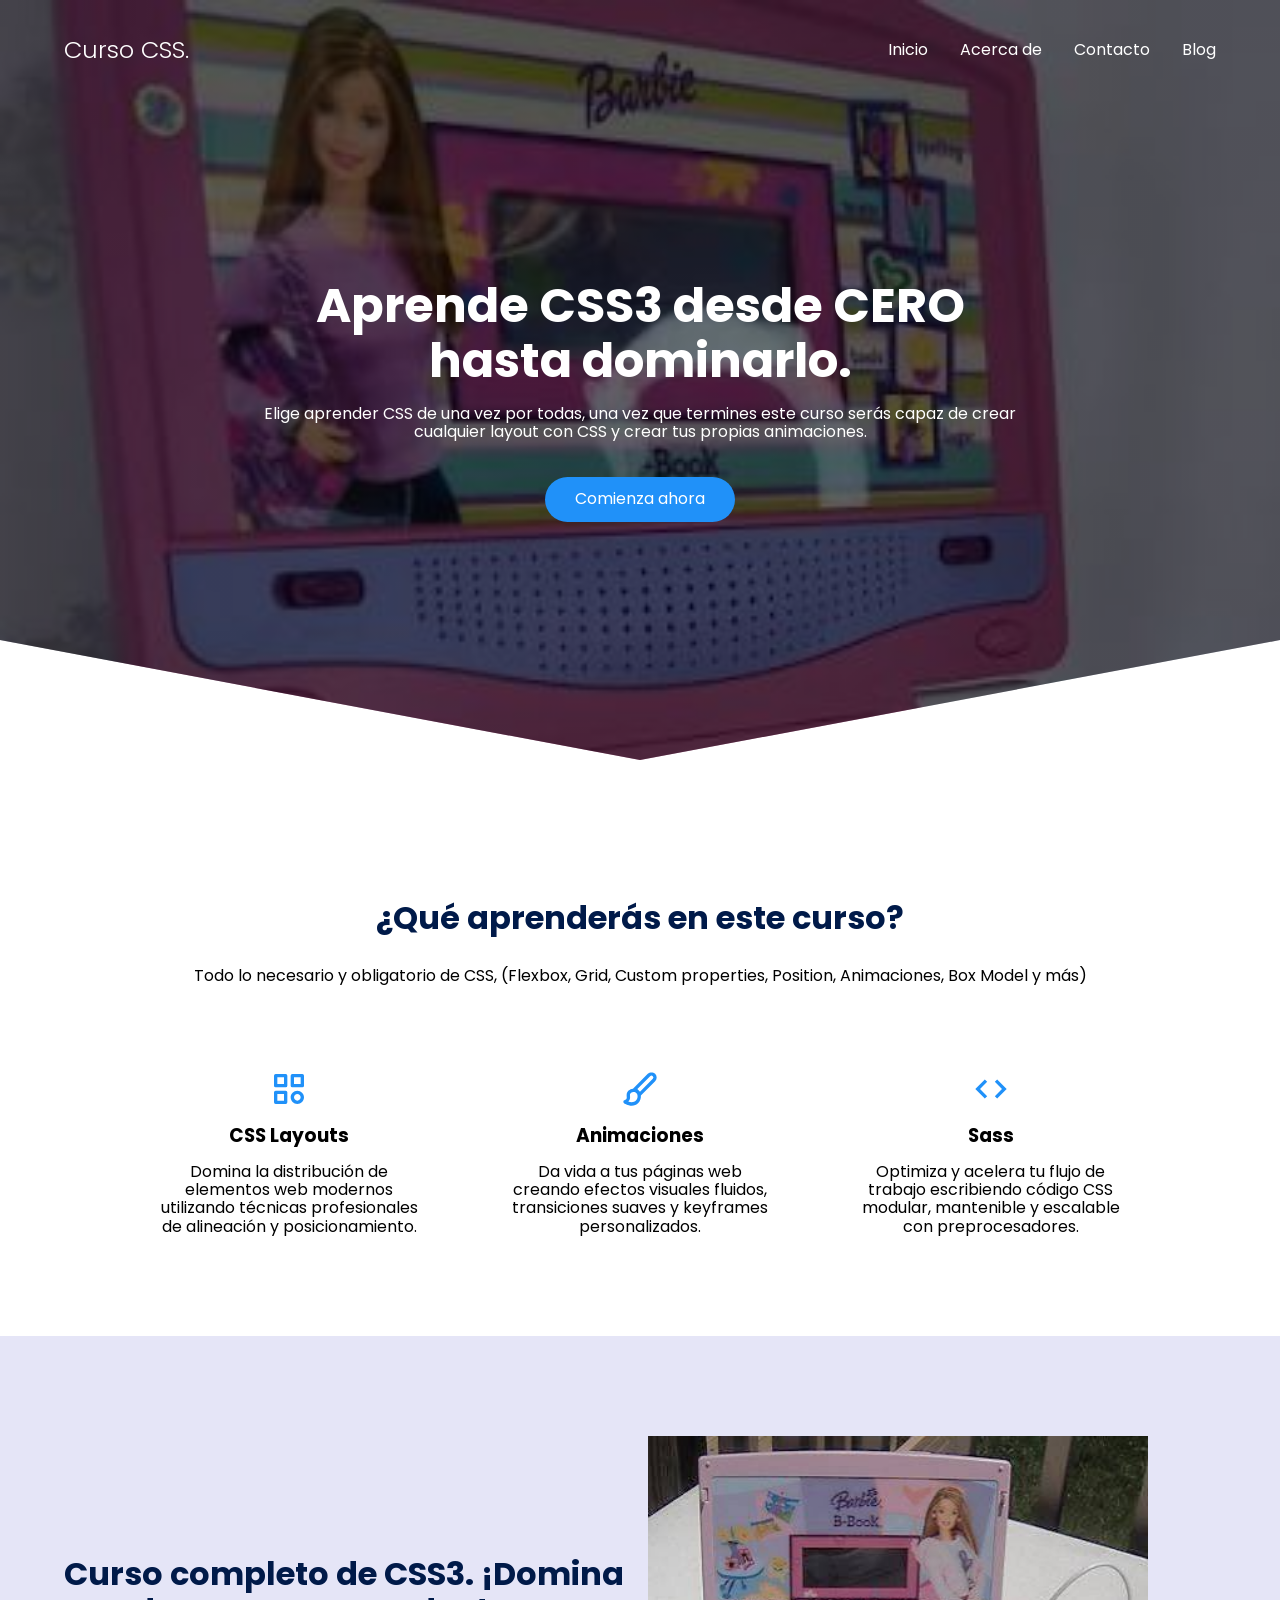
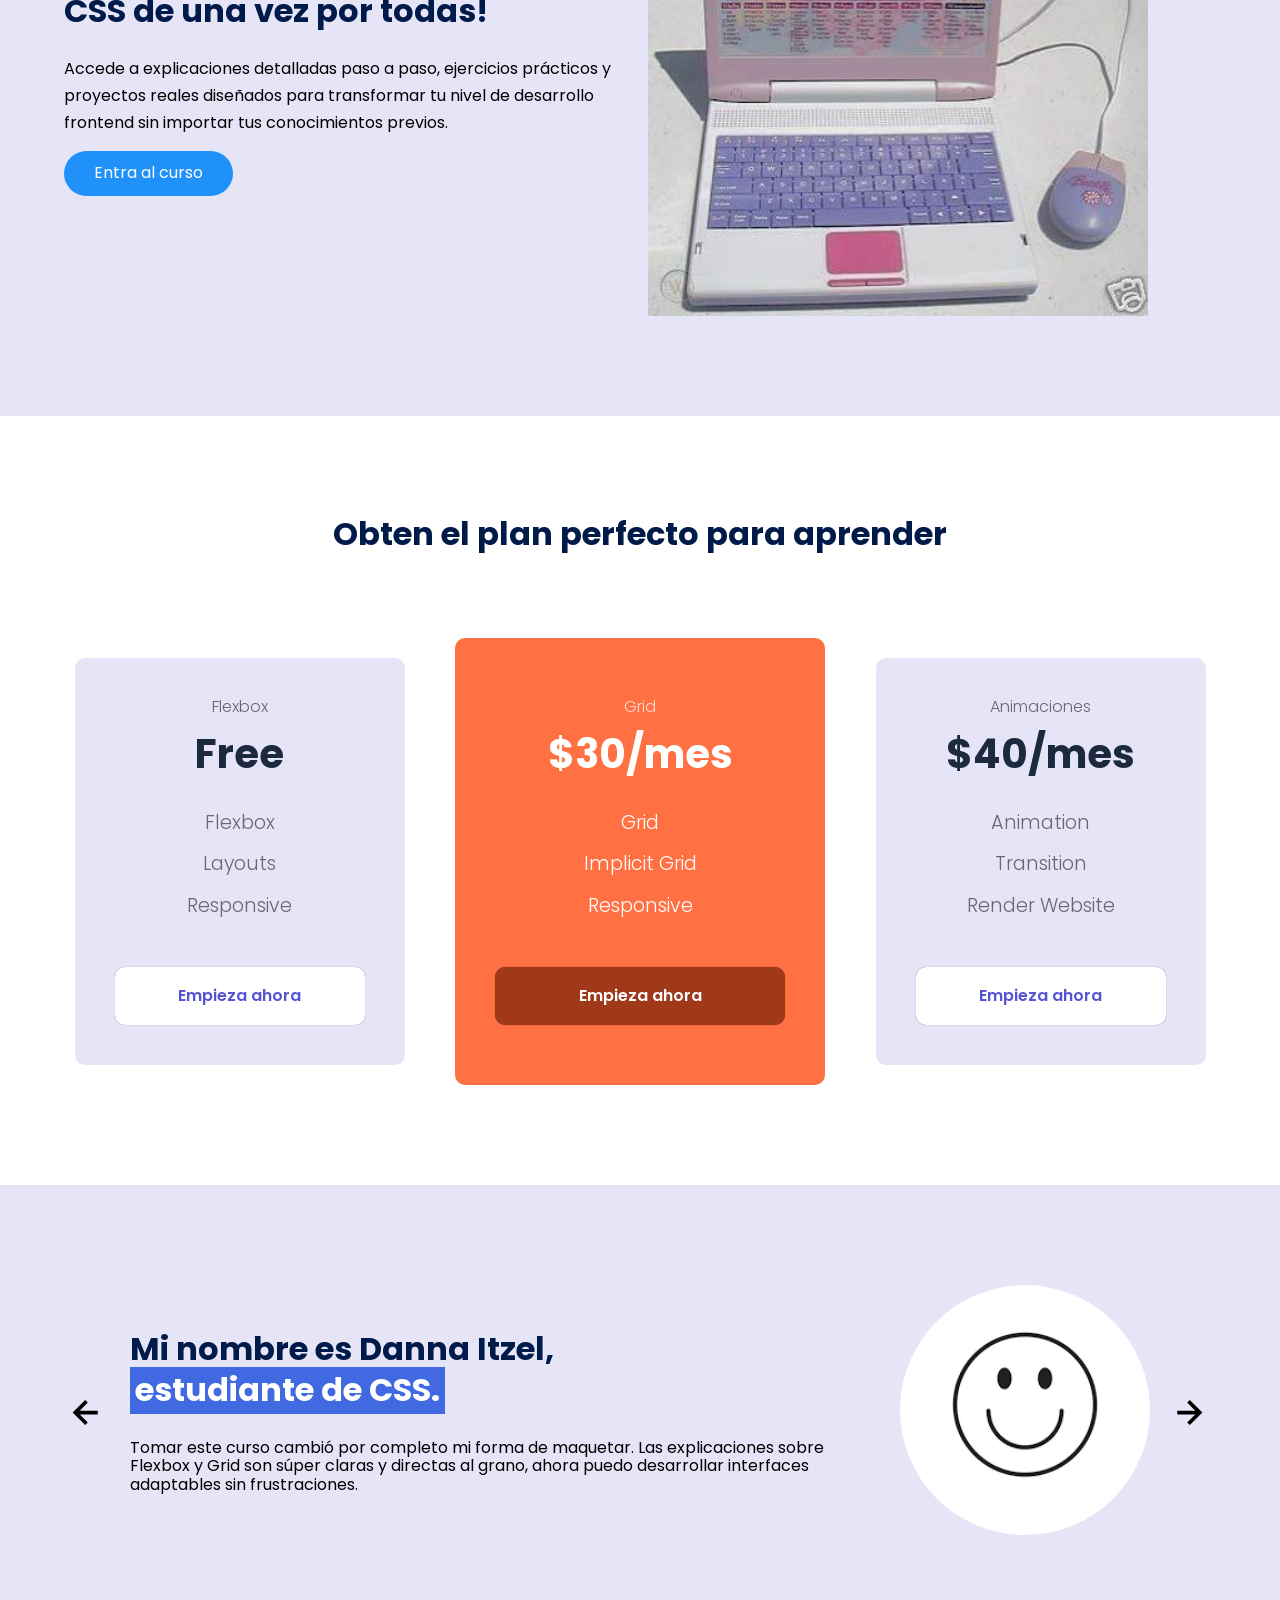
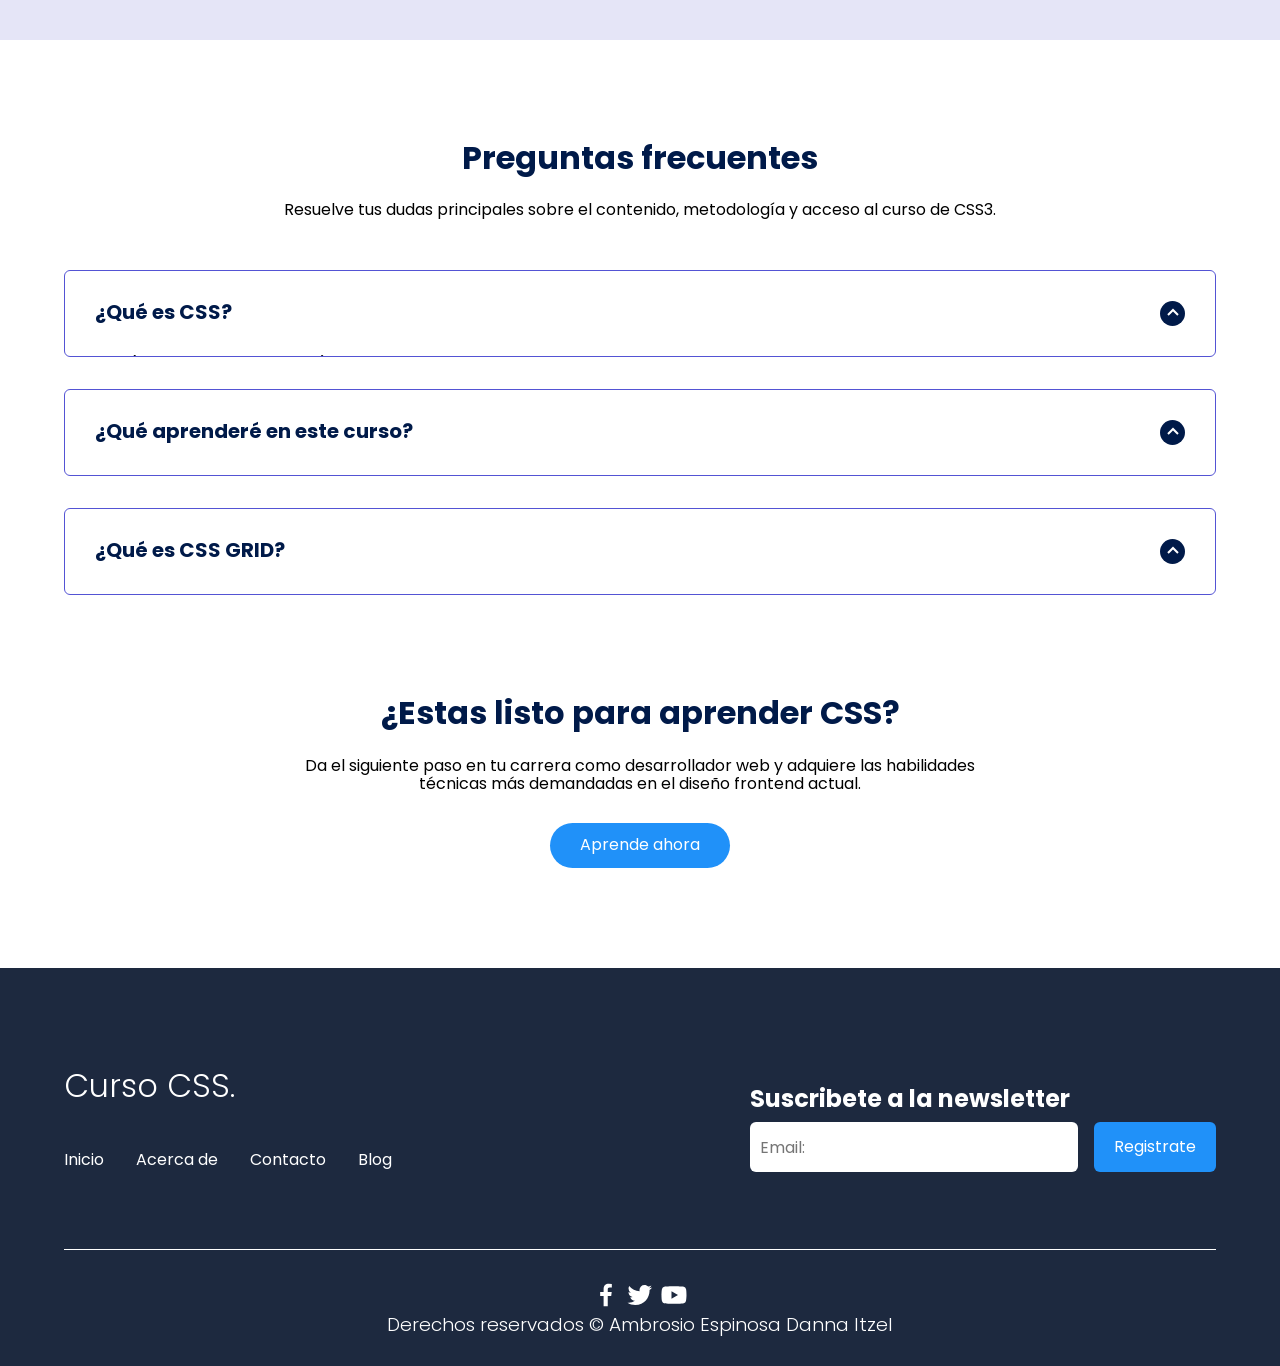
==== index.html @ 6d16dcd0 "Add files via upload" ====
<!DOCTYPE html>
<html lang="es">

<head>
    <meta charset="UTF-8">
    <meta http-equiv="X-UA-Compatible" content="IE=edge">
    <meta name="viewport" content="width=device-width, initial-scale=1.0">
    <title>MASTER EN CSS</title>
    <link rel="icon" href="images/corazon.png" type="image/png">
    <link rel="stylesheet" href="./css/normalize.css">
    <link rel="stylesheet" href="./css/estilos.css">

    <meta name="theme-color" content="#2091F9">

    <meta name="title" content="Aprende CSS desde cero">
    <meta name="description"
        content="Domina CSS3 desde las bases hasta técnicas avanzadas como Flexbox, Grid y animaciones profesionales.">
</head>

<body>

    <!-- Inicio -->
    <header class="hero" id="inicio">
        <nav class="nav container">
            <div class="nav__logo">
                <h2 class="nav__title">Curso CSS.</h2>
            </div>

            <ul class="nav__link nav__link--menu">
                <li class="nav__items">
                    <a href="#inicio" class="nav__links">Inicio</a>
                </li>
                <li class="nav__items">
                    <a href="#acerca" class="nav__links">Acerca de</a>
                </li>
                <li class="nav__items">
                    <a href="#contacto" class="nav__links">Contacto</a>
                </li>
                <li class="nav__items">
                    <a href="#blog" class="nav__links">Blog</a>
                </li>

                <img src="./images/close.svg" class="nav__close">
            </ul>

            <div class="nav__menu">
                <img src="./images/menu.svg" class="nav__img">
            </div>
        </nav>

        <section class="hero__container container">
            <h1 class="hero__title">Aprende CSS3 desde CERO hasta dominarlo.</h1>
            <p class="hero__paragraph">Elige aprender CSS de una vez por todas, una vez que termines este curso serás
                capaz de crear cualquier layout con CSS y crear tus propias animaciones.</p>
            <a href="#" class="cta">Comienza ahora</a>
        </section>
    </header>

    <main>
        <section class="container about" id="acerca">
            <h2 class="subtitle">¿Qué aprenderás en este curso?</h2>
            <p class="about__paragraph">Todo lo necesario y obligatorio de CSS, (Flexbox, Grid, Custom properties,
                Position, Animaciones, Box Model y más)</p>

            <div class="about__main">
                <article class="about__icons">
                    <img src="./images/shapes.svg" class="about__icon">
                    <h3 class="about__title">CSS Layouts</h3>
                    <p class="about__paragrah">Domina la distribución de elementos web modernos utilizando técnicas profesionales de alineación y posicionamiento.</p>
                </article>

                <article class="about__icons">
                    <img src="./images/paint.svg" class="about__icon">
                    <h3 class="about__title">Animaciones</h3>
                    <p class="about__paragrah">Da vida a tus páginas web creando efectos visuales fluidos, transiciones suaves y keyframes personalizados.</p>
                </article>

                <article class="about__icons">
                    <img src="./images/code.svg" class="about__icon">
                    <h3 class="about__title">Sass</h3>
                    <p class="about__paragrah">Optimiza y acelera tu flujo de trabajo escribiendo código CSS modular, mantenible y escalable con preprocesadores.</p>
                </article>
            </div>
        </section>

        <section class="knowledge">
            <div class="knowledge__container container">
                <div class="knowledege__texts">
                    <h2 class="subtitle">Curso completo de CSS3. ¡Domina CSS de una vez por todas!</h2>
                    <p class="knowledge__paragraph">Accede a explicaciones detalladas paso a paso, ejercicios prácticos y proyectos reales diseñados para transformar tu nivel de desarrollo frontend sin importar tus conocimientos previos.</p>
                    <a href="#" class="cta">Entra al curso</a>
                </div>

                <figure class="knowledge__picture">
                    <img src="./images/compu.jpg" class="knowledge__img">
                </figure>
            </div>
        </section>

        <section class="price container">
            <h2 class="subtitle">Obten el plan perfecto para aprender</h2>

            <div class="price__table">
                <div class="price__element">
                    <p class="price__name">Flexbox</p>
                    <h3 class="price__price">Free</h3>

                    <div class="price__items">
                        <p class="price__features">Flexbox</p>
                        <p class="price__features">Layouts</p>
                        <p class="price__features">Responsive</p>
                    </div>

                    <a href="#" class="price__cta">Empieza ahora</a>
                </div>


                <div class="price__element price__element--best">
                    <p class="price__name">Grid</p>
                    <h3 class="price__price">$30/mes</h3>

                    <div class="price__items">
                        <p class="price__features">Grid</p>
                        <p class="price__features">Implicit Grid</p>
                        <p class="price__features">Responsive</p>
                    </div>

                    <a href="#" class="price__cta">Empieza ahora</a>
                </div>


                <div class="price__element">
                    <p class="price__name">Animaciones</p>
                    <h3 class="price__price">$40/mes</h3>

                    <div class="price__items">
                        <p class="price__features">Animation</p>
                        <p class="price__features">Transition</p>
                        <p class="price__features">Render Website</p>
                    </div>

                    <a href="#" class="price__cta">Empieza ahora</a>
                </div>


            </div>
        </section>

        <!-- Blog (Aquí se encuentran las opiniones de las personas) -->
        <section class="testimony" id="blog">
            <div class="testimony__container container">
                <img src="./images/leftarrow.svg" class="testimony__arrow" id="before">

                <section class="testimony__body testimony__body--show" data-id="1">
                    <div class="testimony__texts">
                        <h2 class="subtitle">Mi nombre es Danna Itzel, <span class="testimony__course">estudiante
                                de CSS.</span></h2>
                        <p class="testimony__review">Tomar este curso cambió por completo mi forma de maquetar. Las explicaciones sobre Flexbox y Grid son súper claras y directas al grano, ahora puedo desarrollar interfaces adaptables sin frustraciones.</p>
                    </div>

                    <figure class="testimony__picture">
                        <img src="./images/face.png" class="testimony__img">
                    </figure>
                </section>

                <section class="testimony__body" data-id="2">
                    <div class="testimony__texts">
                        <h2 class="subtitle">Mi nombre es Alejandra Perez, <span class="testimony__course">estudiante de
                                CSS.</span></h2>
                        <p class="testimony__review">Excelente metodología de enseñanza. Pasé de no entender cómo posicionar elementos en la pantalla a crear sitios web profesionales completamente responsivos desde cero.</p>
                    </div>

                    <figure class="testimony__picture">
                        <img src="./images/face2.avif" class="testimony__img">
                    </figure>
                </section>

                <section class="testimony__body" data-id="3">
                    <div class="testimony__texts">
                        <h2 class="subtitle">Mi nombre es Kevin Arteaga, <span class="testimony__course">estudiante de
                                CSS.</span></h2>
                        <p class="testimony__review">El módulo de animaciones y transiciones me encantó. Los proyectos prácticos te preparan exactamente para lo que piden en el ámbito laboral.</p>
                    </div>

                    <figure class="testimony__picture">
                        <img src="./images/face3.jpg" class="testimony__img">
                    </figure>
                </section>

                <section class="testimony__body" data-id="4">
                    <div class="testimony__texts">
                        <h2 class="subtitle">Mi nombre es  Ramirez, <span class="testimony__course">estudiante de
                                CSS.</span></h2>
                        <p class="testimony__review">Un curso muy completo y actualizado. La estructura de los temas te lleva de la mano sin abrumarte con teoría innecesaria. ¡Altamente recomendado!</p>
                    </div>

                    <figure class="testimony__picture">
                        <img src="./images/face4.jpg" class="testimony__img">
                    </figure>
                </section>


                <img src="./images/rightarrow.svg" class="testimony__arrow" id="next">
            </div>
        </section>

        <section class="questions container">
            <h2 class="subtitle">Preguntas frecuentes</h2>
            <p class="questions__paragraph">Resuelve tus dudas principales sobre el contenido, metodología y acceso al curso de CSS3.</p>

            <section class="questions__container">
                <article class="questions__padding">
                    <div class="questions__answer">
                        <h3 class="questions__title">¿Qué es CSS?
                            <span class="questions__arrow">
                                <img src="./images/arrow.svg" class="questions__img">
                            </span>
                        </h3>

                        <p class="questions__show">CSS (Cascading Style Sheets) o Hojas de Estilo en Cascada es el lenguaje de diseño gráfico utilizado para definir y crear la presentación de un documento estructurado escrito en HTML o XML, controlando colores, fuentes, espaciados y el diseño responsivo de las páginas web.</p>
                    </div>
                </article>

                <article class="questions__padding">
                    <div class="questions__answer">
                        <h3 class="questions__title">¿Qué aprenderé en este curso?
                            <span class="questions__arrow">
                                <img src="./images/arrow.svg" class="questions__img">
                            </span>
                        </h3>

                        <p class="questions__show">Aprenderás desde los fundamentos del lenguaje y el modelo de caja hasta técnicas avanzadas como Flexbox, CSS Grid, variables personalizadas (custom properties), control de posiciones, animaciones fluidas y preprocesadores como Sass.</p>
                    </div>
                </article>

                <article class="questions__padding">
                    <div class="questions__answer">
                        <h3 class="questions__title">¿Qué es CSS GRID?
                            <span class="questions__arrow">
                                <img src="./images/arrow.svg" class="questions__img">
                            </span>
                        </h3>

                        <p class="questions__show">CSS Grid Layout es un sistema de diseño bidimensional para CSS que permite dividir una página web en áreas o regiones principales, facilitando la creación de estructuras complejas de filas y columnas de forma limpia y eficiente.</p>
                    </div>
                </article>
            </section>

            <section class="questions__offer">
                <h2 class="subtitle">¿Estas listo para aprender CSS?</h2>
                <p class="questions__copy">Da el siguiente paso en tu carrera como desarrollador web y adquiere las habilidades técnicas más demandadas en el diseño frontend actual.</p>
                <a href="#" class="cta">Aprende ahora</a>
            </section>
        </section>
    </main>

    <!-- Contacto (Ubicado en el footer con el formulario de suscripción) -->
    <footer class="footer" id="contacto">
        <section class="footer__container container">
            <nav class="nav nav--footer">
                <h2 class="footer__title">Curso CSS.</h2>

                <ul class="nav__link nav__link--footer">
                    <li class="nav__items">
                        <a href="#inicio" class="nav__links">Inicio</a>
                    </li>
                    <li class="nav__items">
                        <a href="#acerca" class="nav__links">Acerca de</a>
                    </li>
                    <li class="nav__items">
                        <a href="#contacto" class="nav__links">Contacto</a>
                    </li>
                    <li class="nav__items">
                        <a href="#blog" class="nav__links">Blog</a>
                    </li>
                </ul>
            </nav>

            <form class="footer__form" action="https://formspree.io/f/mknkkrkj" method="POST">
                <h2 class="footer__newsletter">Suscribete a la newsletter</h2>
                <div class="footer__inputs">
                    <input type="email" placeholder="Email:" class="footer__input" name="_replyto">
                    <input type="submit" value="Registrate" class="footer__submit">
                </div>
            </form>
        </section>

        <section class="footer__copy container">
            <div class="footer__social">
                <a href="#" class="footer__icons"><img src="./images/facebook.svg" class="footer__img"></a>
                <a href="#" class="footer__icons"><img src="./images/twitter.svg" class="footer__img"></a>
                <a href="#" class="footer__icons"><img src="./images/youtube.svg" class="footer__img"></a>
            </div>

            <h3 class="footer__copyright">Derechos reservados &copy; Ambrosio Espinosa Danna Itzel</h3>
        </section>
    </footer>

    <script src="./js/slider.js"></script>
    <script src="./js/questions.js"></script>
    <script src="./js/menu.js"></script>
</body>

</html>
---- css/estilos.css ----
@import url('https://fonts.googleapis.com/css2?family=Poppins:wght@300;400;600;700&display=swap');

:root {
    --padding-container: 100px 0;
    --color-title: #001A49;
}

body {
    font-family: 'Poppins', sans-serif;
}

.container {
    width: 90%;
    max-width: 1200px;
    margin: 0 auto;
    overflow: hidden;
    padding: var(--padding-container);
}

.hero {
    width: 100%;
    height: 100vh;
    min-height: 600px;
    max-height: 800px;
    position: relative;
    display: grid;
    grid-template-rows: 100px 1fr;
    color: #fff;
}

.hero::before {
    content: "";
    position: absolute;
    top: 0;
    left: 0;
    width: 100%;
    height: 100%;
    background-image: linear-gradient(180deg, #0000008c 0%, #0000008c 100%), url('../images/compuuuu.jpg');
    background-size: cover;
    clip-path: polygon(0 0, 100% 0, 100% 80%, 50% 95%, 0 80%);
    z-index: -1;
}


/* Nav */

.nav {
    --padding-container: 0;
    height: 100%;
    display: flex;
    align-items: center;
}

.nav__title {
    font-weight: 300;
}

.nav__link {
    margin-left: auto;
    padding: 0;
    display: grid;
    grid-auto-flow: column;
    grid-auto-columns: max-content;
    gap: 2em;
}

.nav__items {
    list-style: none;
}

.nav__links {
    color: #fff;
    text-decoration: none;
}

.nav__menu {
    margin-left: auto;
    cursor: pointer;
    display: none;
}

.nav__img {
    display: block;
    width: 30px;
}


.nav__close {
    display: var(--show, none);
}


/* Hero container */

.hero__container {
    max-width: 800px;
    --padding-container: 0;
    display: grid;
    grid-auto-rows: max-content;
    align-content: center;
    gap: 1em;
    padding-bottom: 100px;
    text-align: center;
}

.hero__title {
    font-size: 3rem;
}

.hero__paragraph {
    margin-bottom: 20px;
}

.cta {
    display: inline-block;
    background-color: #2091F9;
    justify-self: center;
    color: #fff;
    text-decoration: none;
    padding: 13px 30px;
    border-radius: 32px;
}

/* About */

.about {
    text-align: center;
}

.subtitle {
    color: var(--color-title);
    font-size: 2rem;
    margin-bottom: 25px;
}


.about__paragraph {
    line-height: 1.7;
}

.about__main {
    padding-top: 80px;
    display: grid;
    width: 90%;
    margin: 0 auto;
    gap: 1em;
    overflow: hidden;
    grid-template-columns: repeat(auto-fit, minmax(260px, auto));
}


.about__icons {
    display: grid;
    gap: 1em;
    justify-items: center;
    width: 260px;
    overflow: hidden;
    margin: 0 auto;
}

.about__icon {
    width: 40px;
}

/* Knowledge */

.knowledge {
    background-color: #e5e5f7;
    background-image: radial-gradient(#444cf7 0.5px, transparent 0.5px), radial-gradient(#444cf7 0.5px, #e5e5f7 0.5px);
    background-size: 20px 20px;
    background-position: 0 0, 10px 10px;
    overflow: hidden;
}

.knowledge__container{
    display: grid;
    grid-template-columns: 1fr 1fr;
    gap: 1em;
    align-items: center;
}

.knowledge__picture{
    max-width: 500px;
}

.knowledge__paragraph{
    line-height: 1.7;
    margin-bottom: 15px;
}

.knowledge__img{
    width: 100%;
    display: block;
}

/* price */

.price{
    text-align: center;
}

.price__table{
    padding-top: 60px;
    display: flex;
    flex-wrap: wrap;
    gap: 2.5em;
    justify-content: space-evenly;
    align-items: center;
}

.price__element{
    background-color: #e5e5f7;
    text-align: center;
    border-radius: 10px;
    width: 330px;
    padding: 40px;
    --color-plan: #696871;
    --color-price: #1D293F;
    --bg-cta: #fff;
    --color-cta: #5454D4;
    --color-items: #696871;
}

.price__element--best{
    width: 370px;
    padding: 60px 40px;
    background-color: #FF7143;
    --color-plan: rgb(255 255 255 / 75%);
    --color-price: #fff;
    --bg-cta: #9F3919;
    --color-cta: #FFF;
    --color-items: #fff;
}


.price__name{
    color: var(--color-plan);
    margin-bottom: 15px;
    font-weight: 300;
}

.price__price{
    font-size: 2.5rem;
    color: var(--color-price);
}

.price__items{
    margin-top: 35px;
    display: grid;
    gap: 1em;
    font-weight: 300;
    font-size: 1.2rem;
    margin-bottom: 50px;
    color: var(--color-items);
}

.price__cta{
    display: block;
    padding: 20px 0;
    border-radius: 10px;
    text-decoration: none;
    background-color: var(--bg-cta);
    font-weight: 600;
    color: var(--color-cta);
    box-shadow: 0 0 1px rgba(0, 0, 0, .5);
}

/* Testimony */

.testimony{
    background-color: #e5e5f7;
}

.testimony__container{
    display: grid;
    grid-template-columns: 50px 1fr 50px;
    gap: 1em;
    align-items: center;
}

.testimony__body{
    display: grid;
    grid-template-columns: 1fr max-content;
    justify-content: space-between;
    align-items: center;
    gap: 2em;
    grid-column: 2/3;
    grid-row: 1/2;
    opacity: 0;
    pointer-events: none;
}


.testimony__body--show{
    pointer-events: unset;
    opacity: 1;
    transition: opacity 1.5s ease-in-out;
}

.testimony__img{
    width: 250px;
    height: 250px;
    border-radius: 50%;
    object-fit: cover;
    object-position: 50% 30%;
}

.testimony__texts{
    max-width: 700px;
}

.testimony__course{
    background-color: royalblue;
    color: #fff;
    display: inline-block;
    padding: 5px;
}

.testimony__arrow{
    width: 90%;
    cursor: pointer;
}

/* Questions */

.questions{
    text-align: center;
}

.questions__container{
    display: grid;
    gap: 2em;
    padding-top: 50px;
    padding-bottom: 100px;
}

.questions__padding{
    padding: 0;
    transition: padding .3s;
    border: 1px solid #5454D4;
    border-radius: 6px;
}

.questions__padding--add{
    padding-bottom: 30px;
}

.questions__answer{
    padding: 0 30px 0;
    overflow: hidden;
}

.questions__title{
    text-align: left;
    display: flex;
    font-size: 20px;
    padding: 30px 0 30px;
    cursor: pointer;
    color: var(--color-title);
    justify-content: space-between;
}

.questions__arrow{
    border-radius: 50%;
    background-color: var(--color-title);
    width: 25px;
    height: 25px;
    display: flex;
    justify-content: center;
    align-items: center;
    align-self: flex-end;
    margin-left: 10px;
    transition:  transform .3s;
}

.questions__arrow--rotate{
    transform: rotate(180deg);
}

.questions__show{
    text-align: left;
    height: 0;
    transition: height .3s;
}

.questions__img{
    display: block;
}

.questions__copy{
    width: 60%;
    margin: 0 auto;
    margin-bottom: 30px;
}

/* Footer */

.footer{
    background-color: #1D293F;
}

.footer__title{
    font-weight: 300;
    font-size: 2rem;
    margin-bottom: 30px;
}

.footer__title, .footer__newsletter{
    color: #fff;
}


.footer__container{
    display: flex;
    justify-content: space-between;
    align-items: center;
    border-bottom: 1px solid #fff;
    padding-bottom: 60px;
}

.nav--footer{
    padding-bottom: 20px;
    display: grid;
    gap: 1em;
    grid-auto-flow: row;
    height: 100%;
}

.nav__link--footer{
    display: flex;
    margin: 0;
    margin-right: 20px;
    flex-wrap: wrap;
}

.footer__inputs{
    margin-top: 10px;
    display: flex;
    overflow: hidden;
}

.footer__input{
    background-color: #fff;
    height: 50px;
    display: block;
    padding-left: 10px;
    border-radius: 6px;
    font-size: 1rem;
    outline: none;
    border: none;
    margin-right: 16px;
}

.footer__submit{
    margin-left: auto;
    display: inline-block;
    height: 50px;
    padding: 0 20px ;
    background-color: #2091F9;
    border: none;
    font-size: 1rem;
    color: #fff;
    border-radius: 6px;
    cursor: pointer;
}

.footer__copy{
    --padding-container: 30px 0;
    text-align: center;
    color: #fff;
}

.footer__copyright{
    font-weight: 300;
}

.footer__icons{
    margin-bottom: 10px;
}

.footer__img{
    width: 30px;
}
html {
    scroll-behavior: smooth;
}

/* Media queries */

@media (max-width:800px){
    .nav__menu{
        display: block;
    }

    .nav__link--menu{
        position: fixed;
        background-color: #000;
        top: 0;
        left: 0;
        height: 100%;
        width: 100%;
        display: flex;
        flex-direction: column;
        justify-content: space-evenly;
        align-items: center;
        z-index: 100;
        opacity: 0;
        pointer-events: none;
        transition: .7s opacity;
    }

    .nav__link--show{
        --show: block;
        opacity:1 ;
        pointer-events: unset;
    }

    .nav__close{
        position: absolute;
        top: 30px;
        right: 30px;
        width: 30px;
        cursor: pointer;
    }

    .hero__title{
        font-size: 2.5rem;
    }


    .about__main{
        gap: 2em;
    }

    .about__icons:last-of-type{
        grid-column: 1/-1;
    }


    .knowledge__container{
        grid-template-columns: 1fr;
        grid-template-rows: max-content 1fr;
        gap: 3em;
        text-align: center;
    }

    .knowledge__picture{
        grid-row: 1/2;
        justify-self: center;
    }

    .testimony__container{
        grid-template-columns: 30px 1fr 30px;
    }

    .testimony__body{
        grid-template-columns: 1fr;
        grid-template-rows: max-content max-content;
        gap: 3em;
        justify-items:center ;
    }


    .testimony__img{
        width: 200px;
        height: 200px;
        
    }

    .questions__copy{
        width: 100%;
    }

    .footer__container{
        flex-wrap: wrap;
    }

    .nav--footer{
        width: 100%;
        justify-items: center;
    }

    .nav__link--footer{
        width: 100%;
        justify-content: space-evenly;
        margin: 0;
    }

    .footer__form{
        width: 100%;
        justify-content: space-evenly;
    }

    .footer__input{
        flex: 1;
    }

}

@media (max-width:600px){
    .hero__title{
        font-size: 2rem;
    }

    .hero__paragraph{
        font-size: 1rem;
    }

    .subtitle{
        font-size: 1.8rem;
    }

    .price__element{
        width: 90%;
    }

    .price__element--best{
        width: 90%;
        /* padding: 40px; */
    }

    .price__price{
        font-size: 2rem;
    }

    .testimony{
        --padding-container: 60px 0;
    }

    .testimony__container{
        grid-template-columns: 28px 1fr 28px;
        gap: .9em;
    }

    .testimony__arrow{
        width: 100%;
    }

    .testimony__course{
        margin-top: 15px;
    }

    .questions__title{
        font-size: 1rem;
    }

    .footer__title{
        justify-self: start;
        margin-bottom: 15px;
    }

    .nav--footer{
        padding-bottom: 60px;
    }

    .nav__link--footer{
        justify-content: space-between;
    }

    .footer__inputs{
        flex-wrap: wrap;
    }

    .footer__input{
        flex-basis: 100%;
        margin: 0;
        margin-bottom: 16px;
    }

    .footer__submit{
        margin-right: auto;
        margin-left: 0;
        

        /* 
        margin:0;
        width: 100%;
        */
    }
}
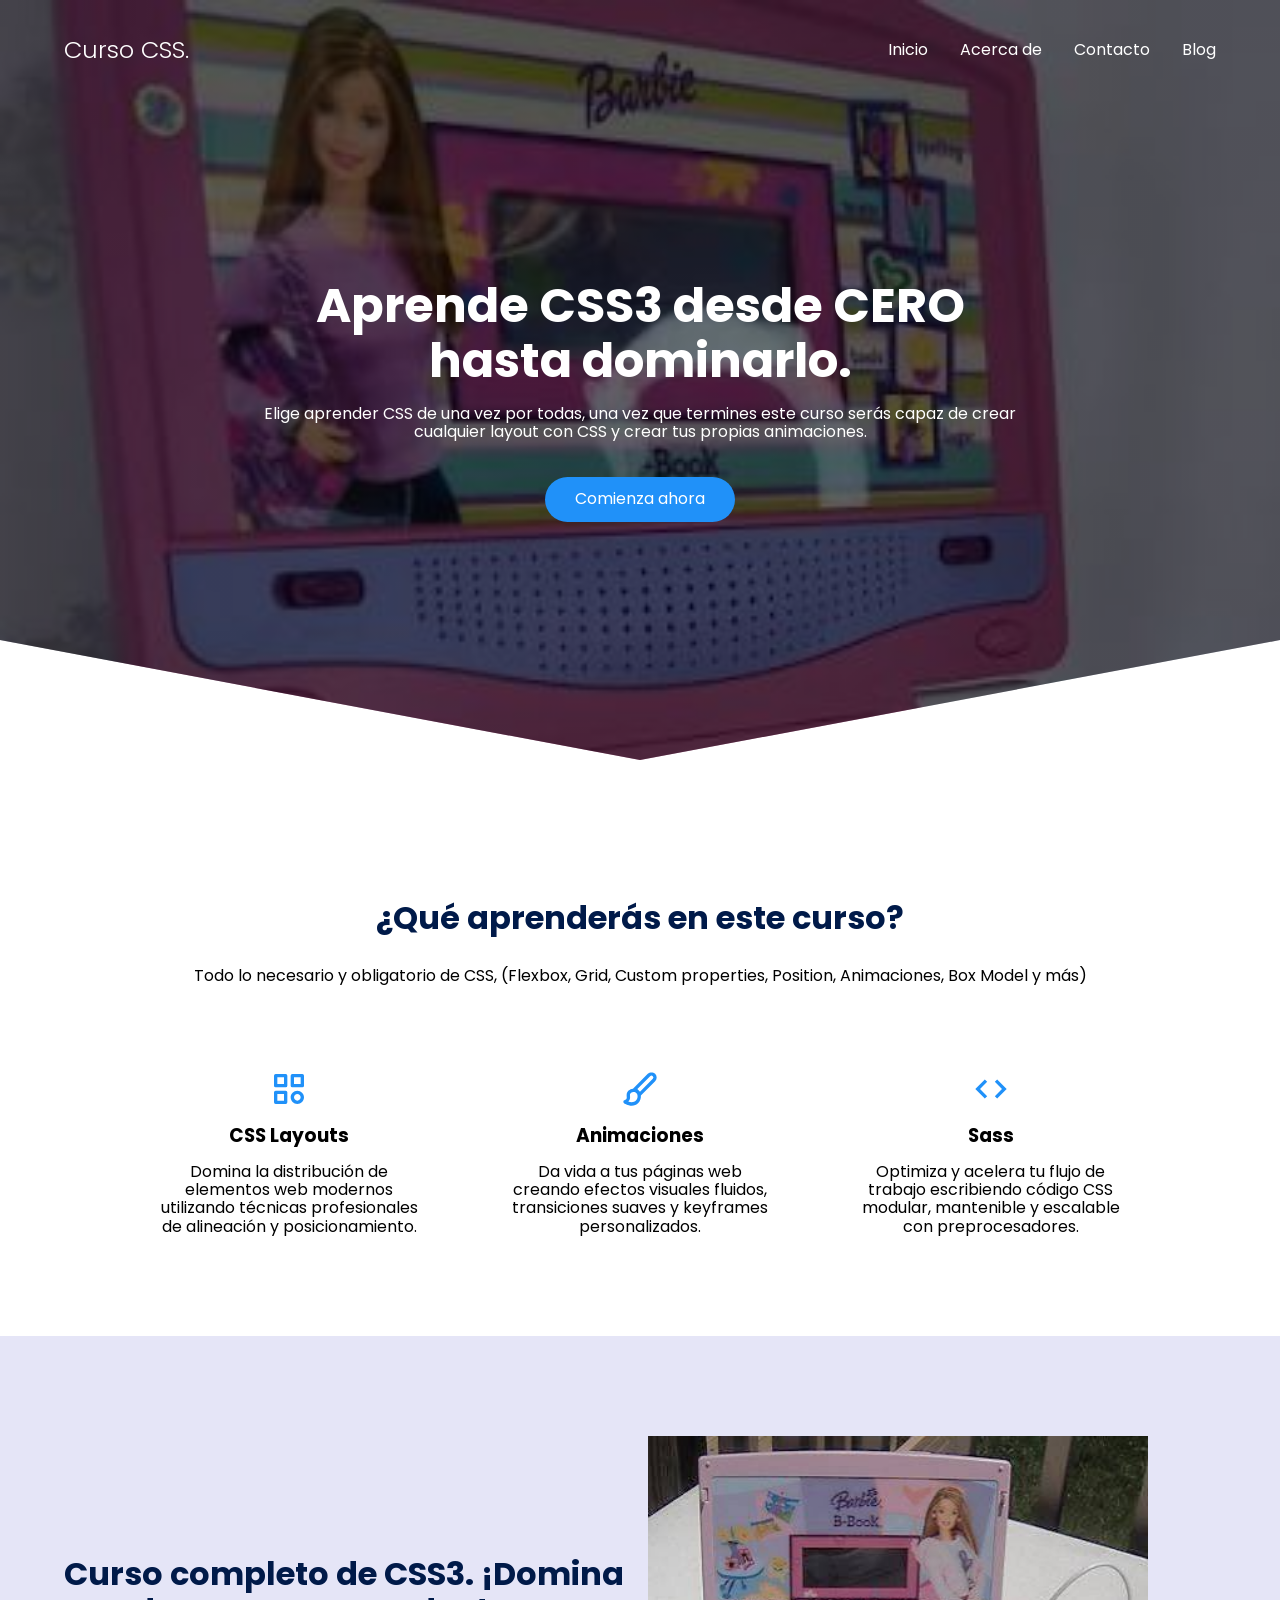
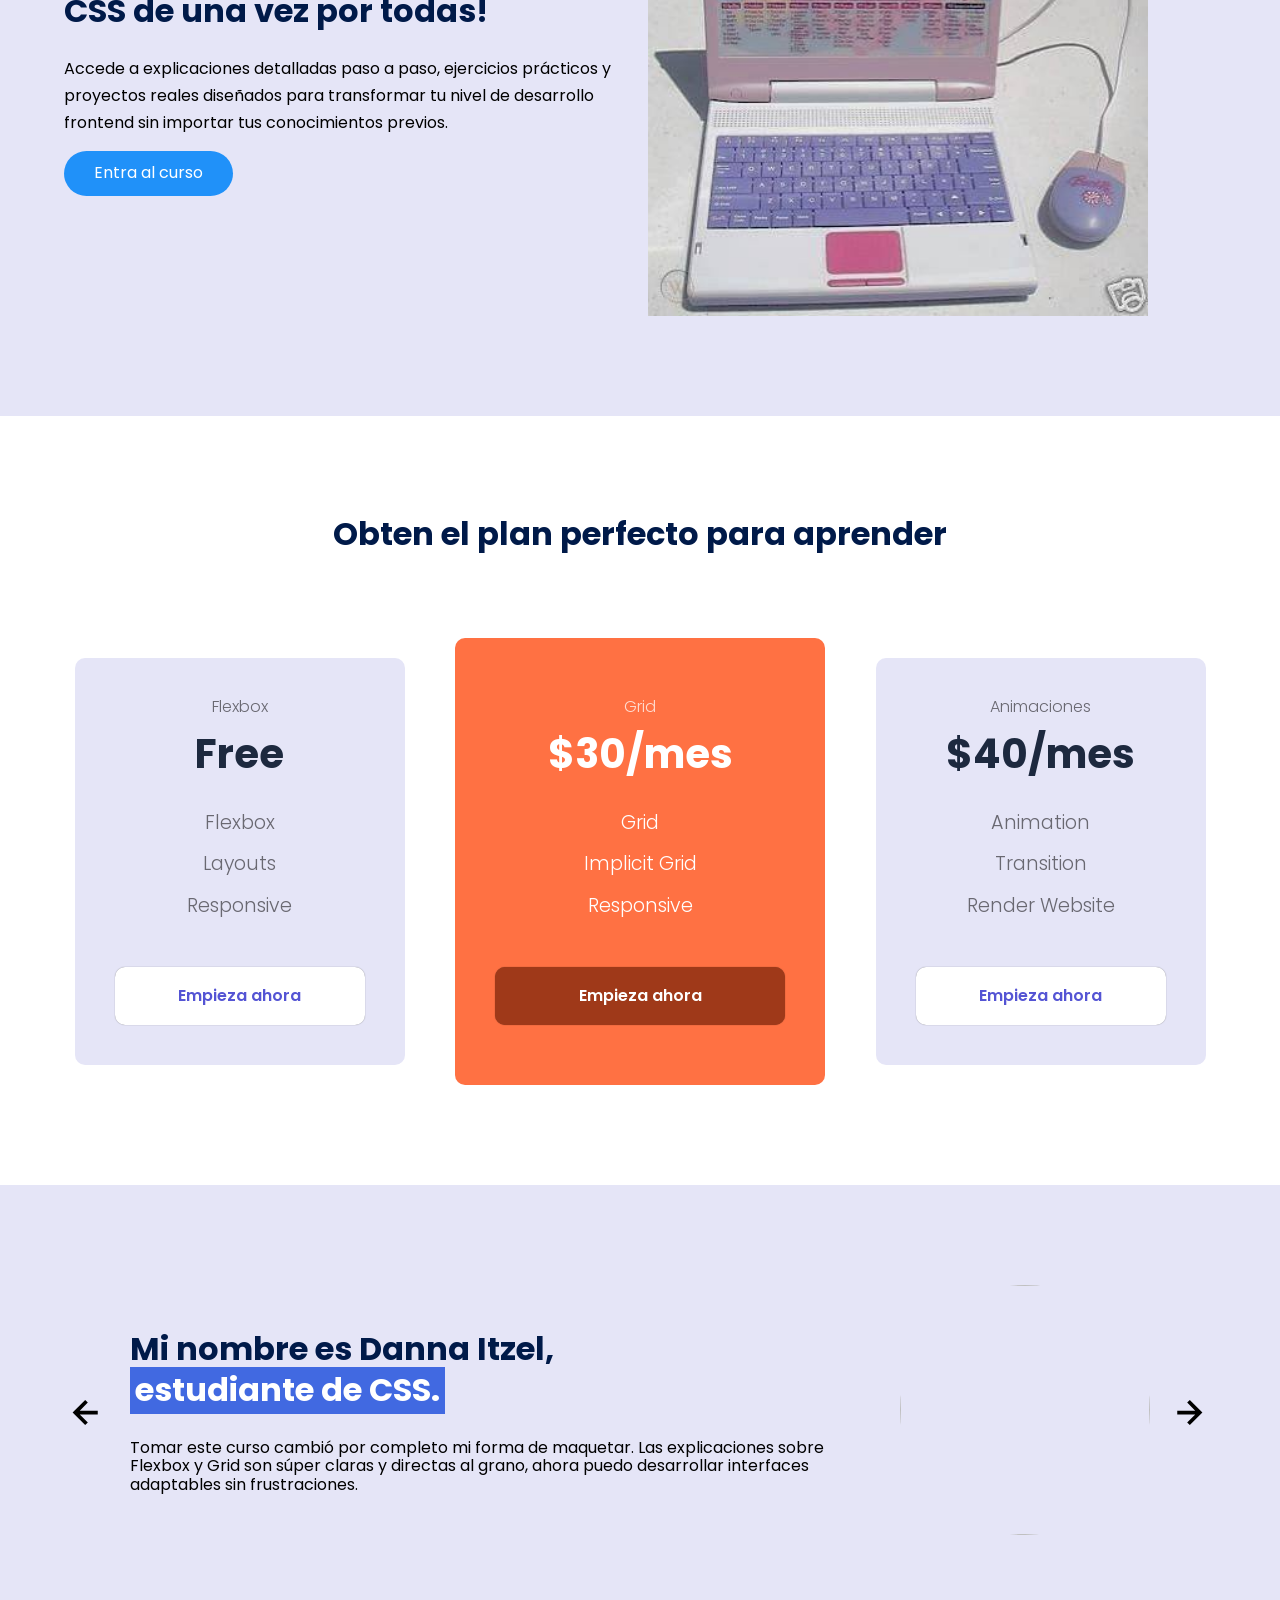
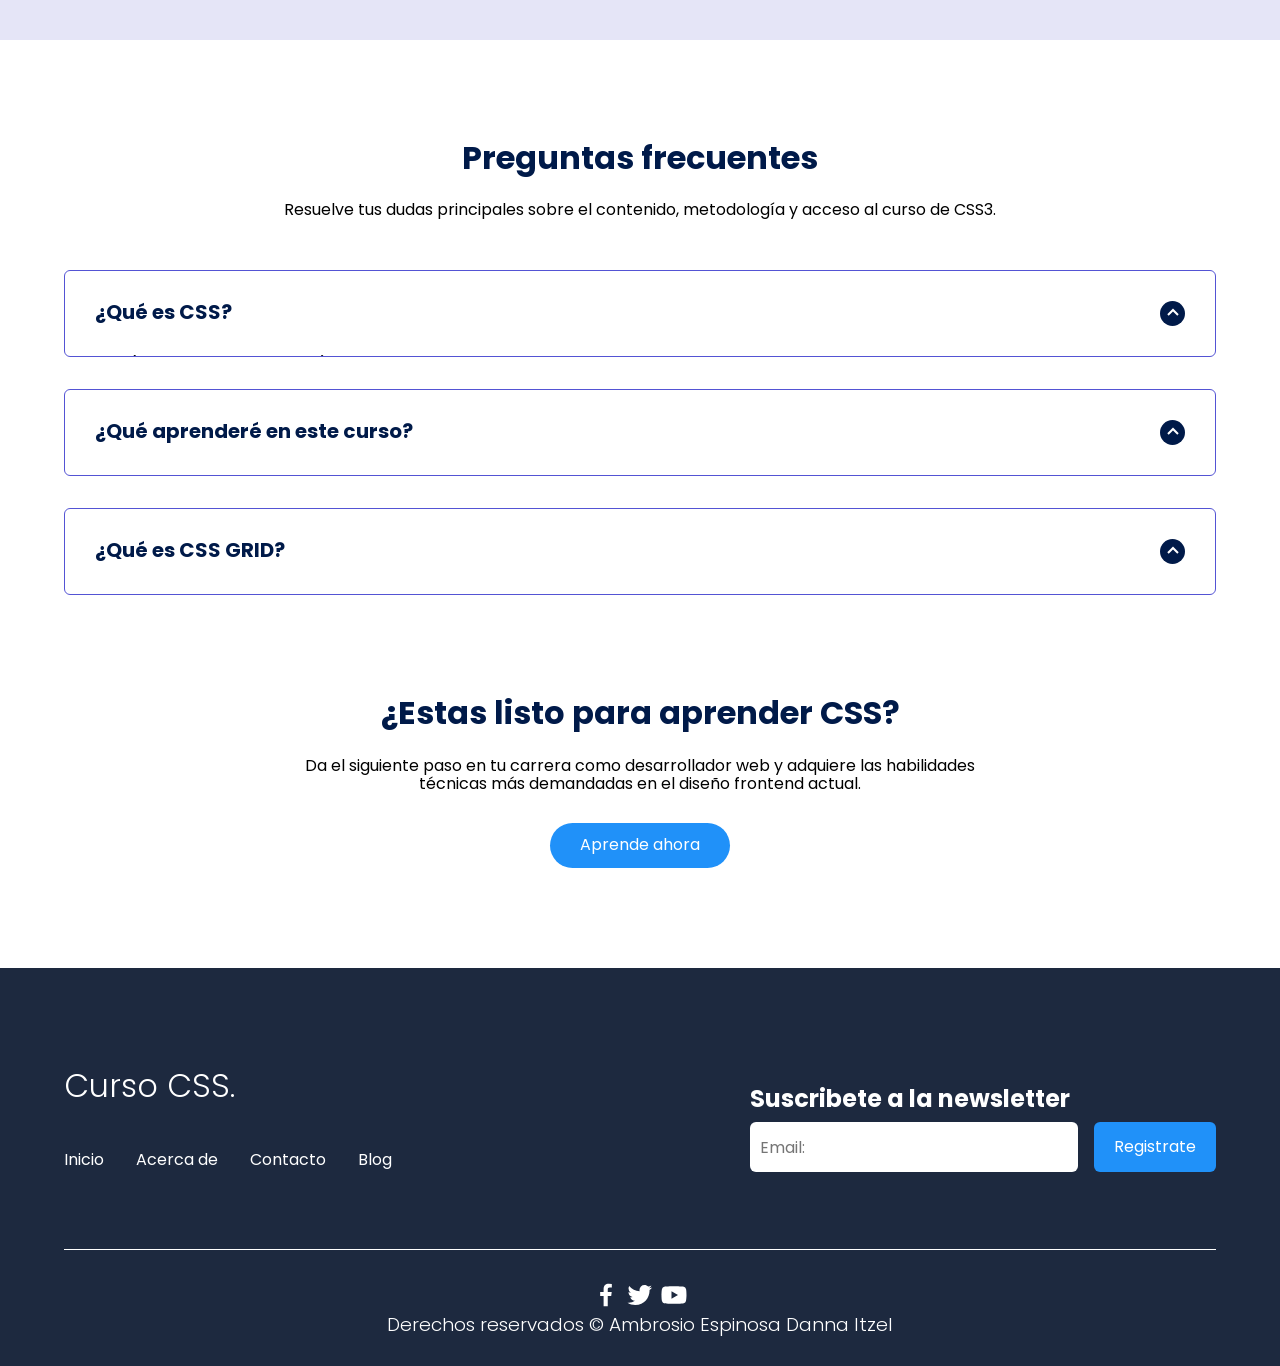
==== commit af994108: "Update index.html" ====
--- a/index.html
+++ b/index.html
@@ -159,7 +159,7 @@
                     </div>
 
                     <figure class="testimony__picture">
-                        <img src="./images/face.png" class="testimony__img">
+                        <img src="./images/cara11.jpg" class="testimony__img">
                     </figure>
                 </section>
 
@@ -301,4 +301,4 @@
     <script src="./js/menu.js"></script>
 </body>
 
-</html>+</html>
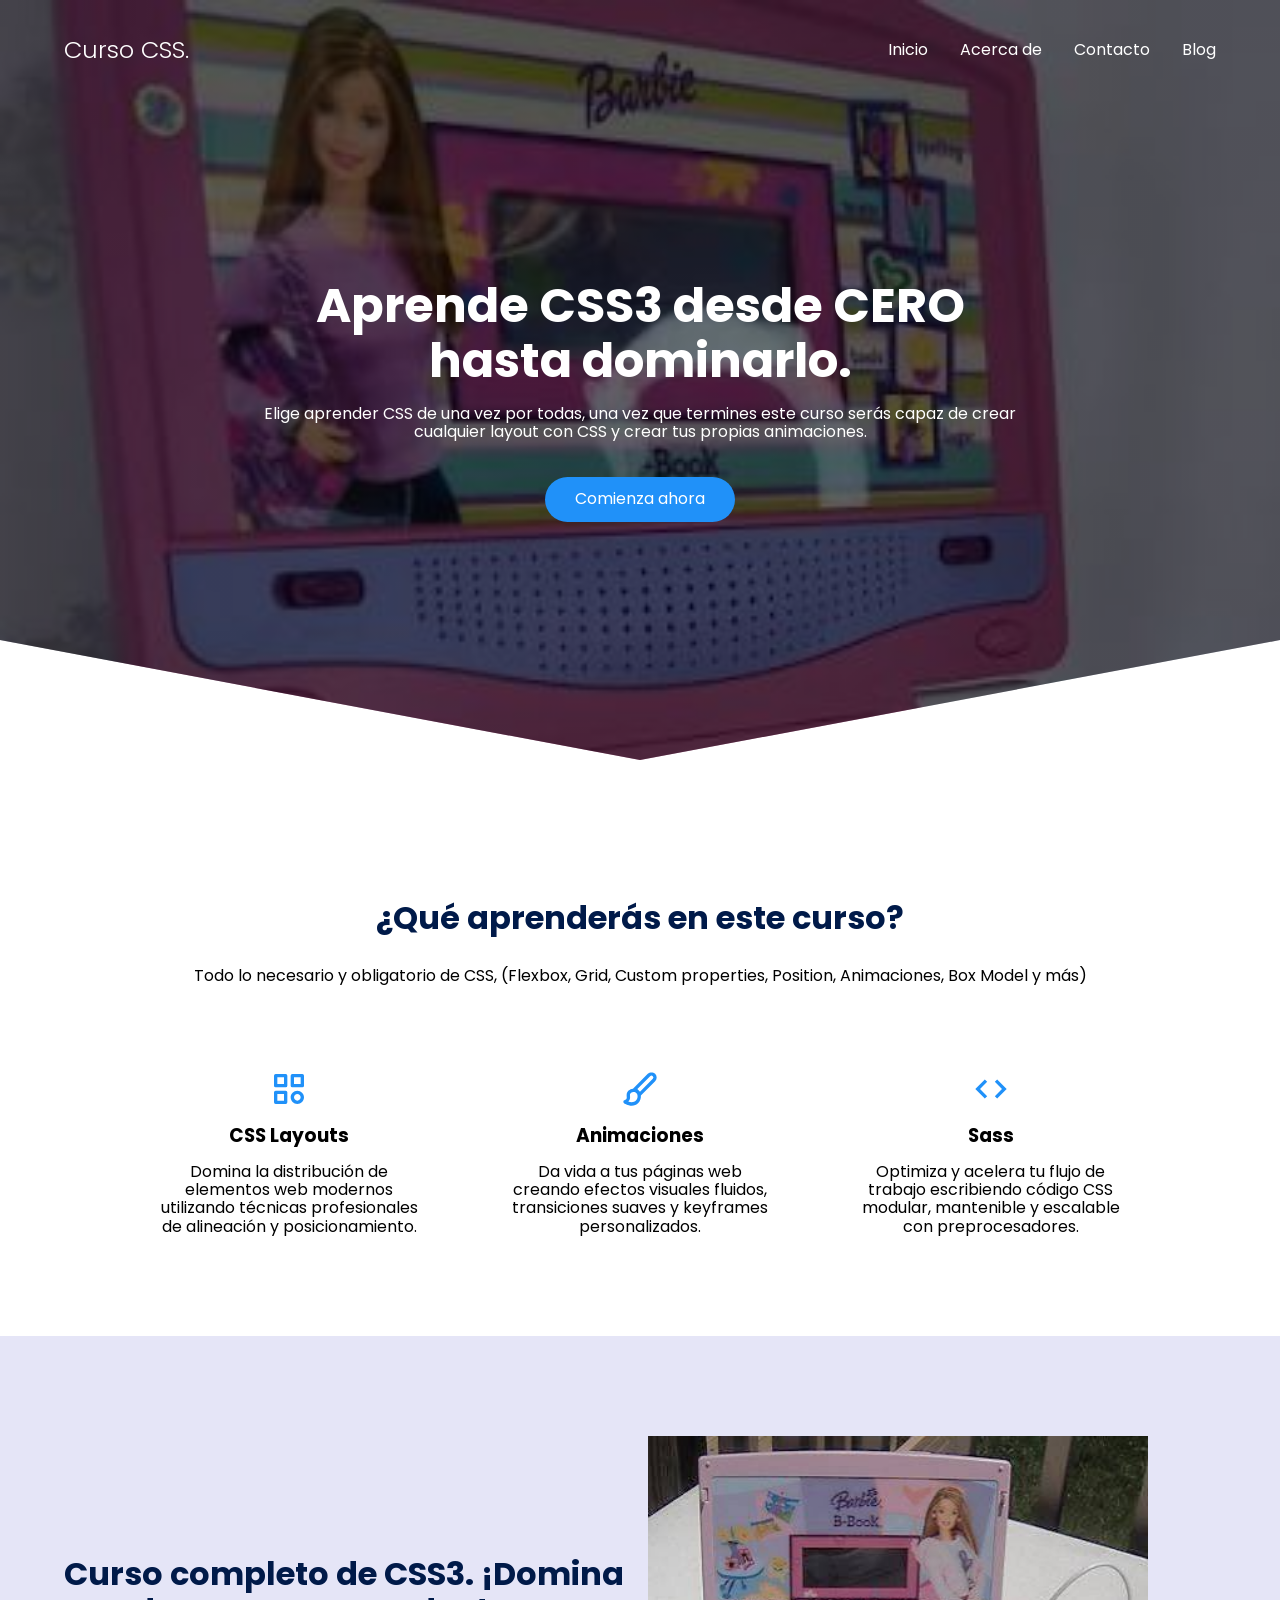
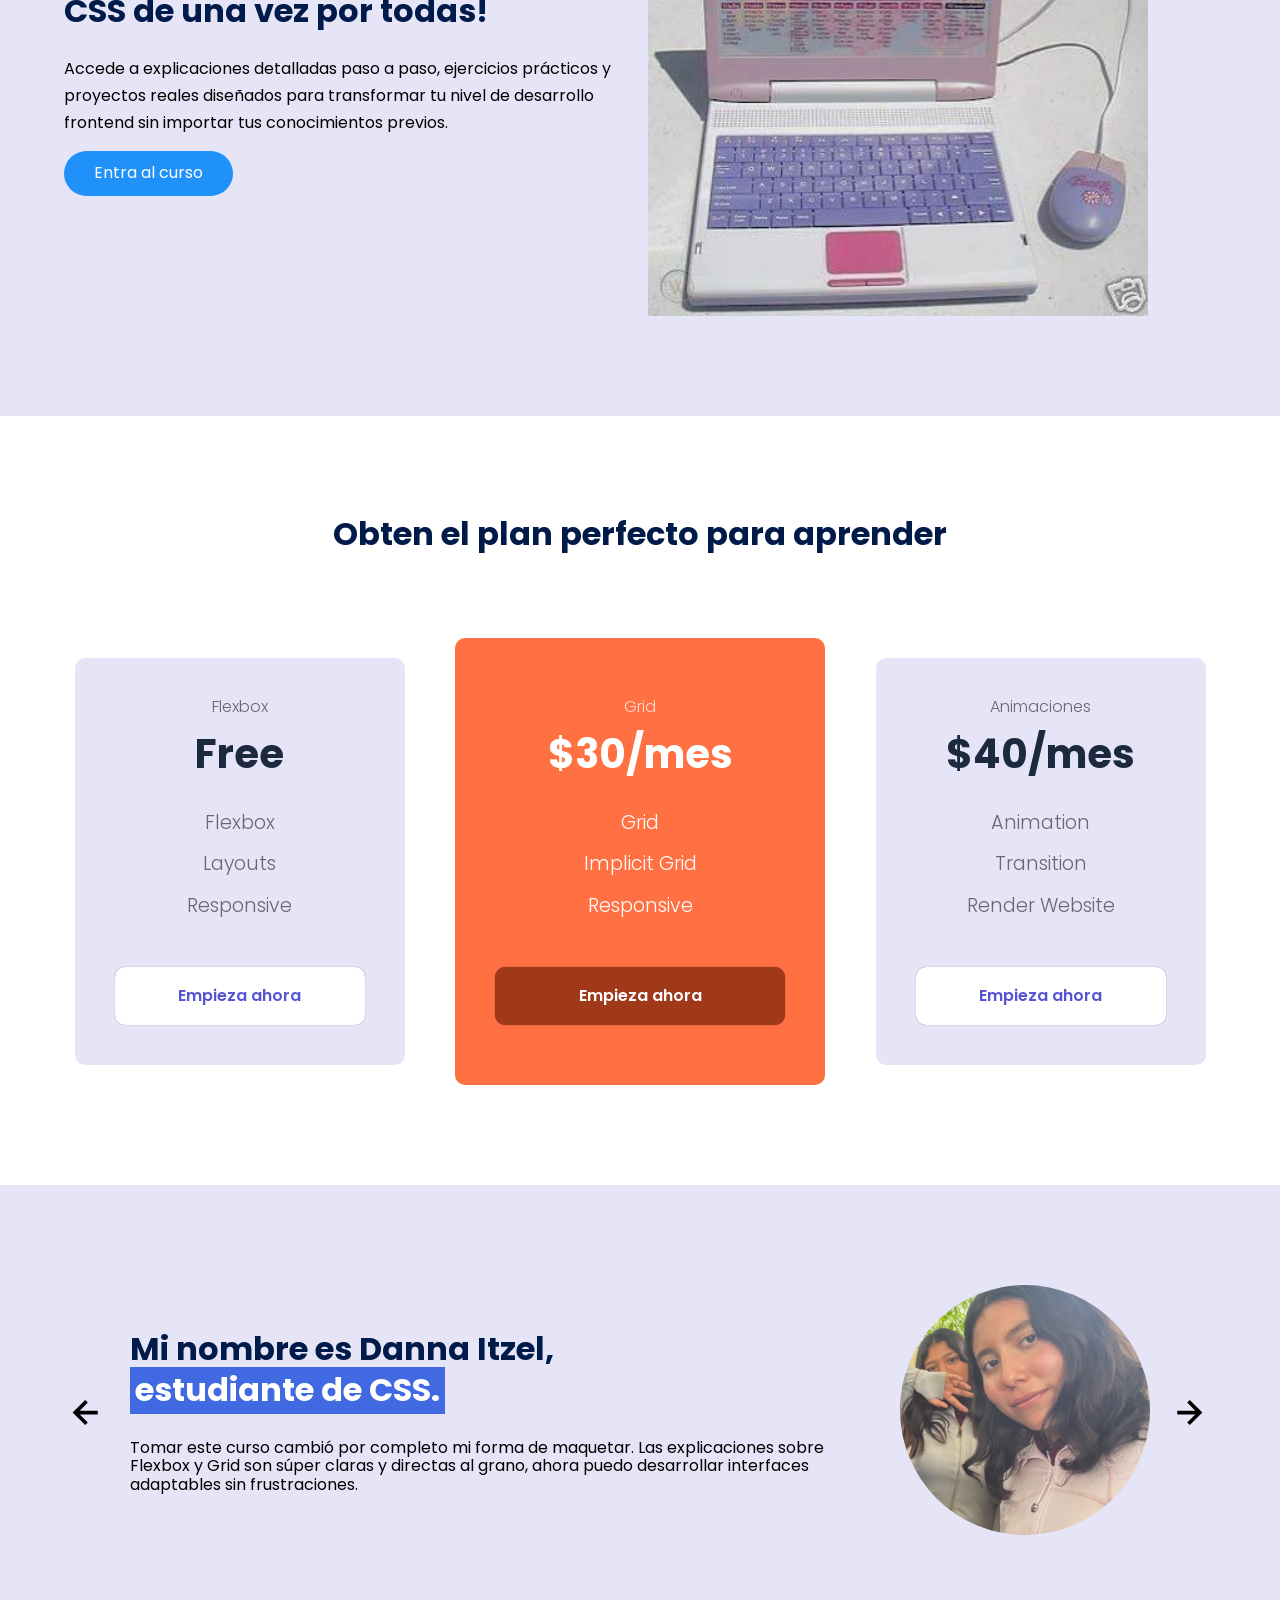
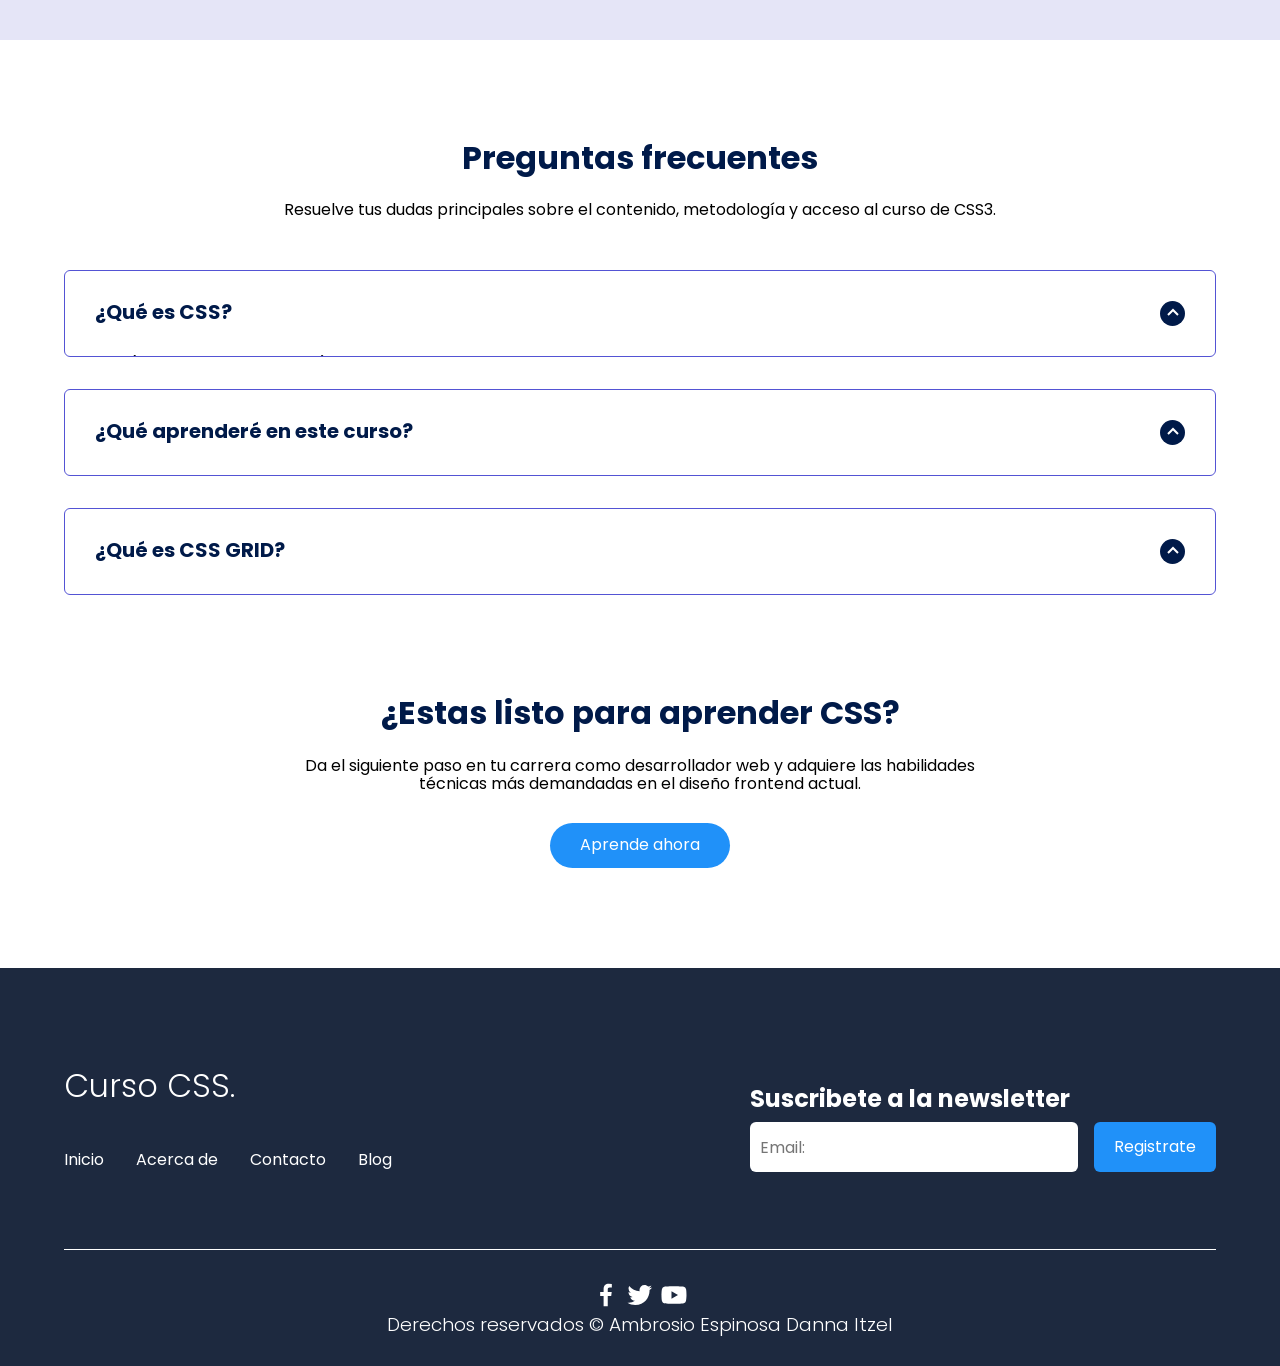
==== commit 3a9e207f: "Update index.html" ====
--- a/index.html
+++ b/index.html
@@ -159,7 +159,7 @@
                     </div>
 
                     <figure class="testimony__picture">
-                        <img src="./images/cara11.jpg" class="testimony__img">
+                        <img src="images/cara11.jpg" class="testimony__img">
                     </figure>
                 </section>
 
